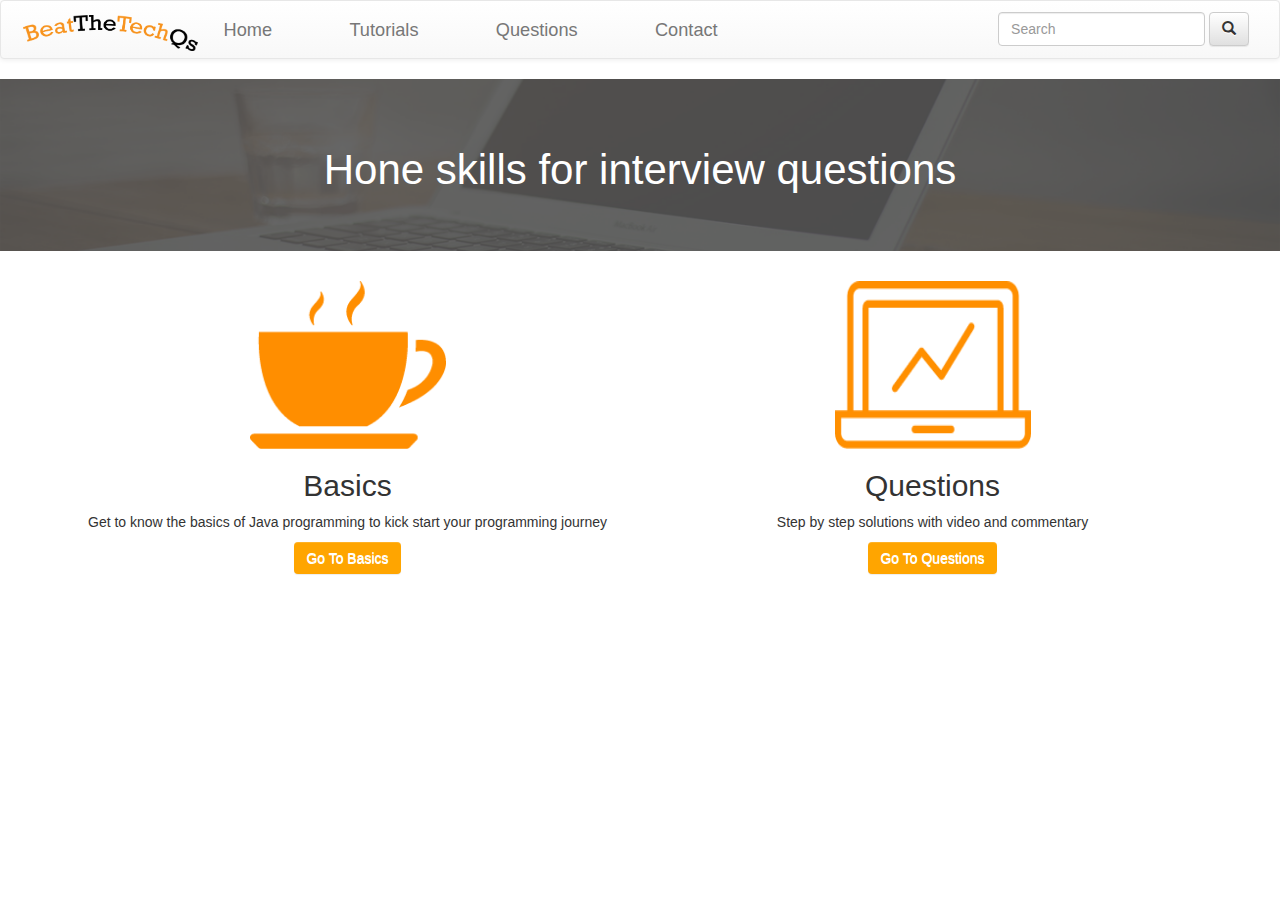
==== index.html @ aee79aad "First initial upload" ====
<!DOCTYPE html>
<html lang="en">
    <head>
        <meta charset='utf-8'>
        <meta http-equiv="X-UA-Compatible" content="IE=edge">
        <meta http-equiv="Content-Language" content="en">
        <meta name="viewport" content="width=device-width, initial-scale=1">
        <title>BeatTheTechQs</title>
        <link rel="stylesheet" href="css/bootstrap.min.css">
        <link rel="stylesheet" href="css/main.css">
        <link rel="stylesheet" href="css/bootstrap-theme.min.css">
        <link rel="stylesheet" href="style.css">
    </head>
    <body>
        <nav role="navigation" class="navbar navbar-default">
            <div class="container-fluid">
                <div class="navbar-header">
                    <a class="brand" href="#"><img src="images/title.png" class="logo"></a>
                    <button type="button" class="navbar-toggle" data-target="#navbarCollapse" data-toggle="collapse">
                        <span class="sr-only">Toggle navigation</span>
                        <span class="icon-bar"></span>
                        <span class="icon-bar"></span>
                        <span class="icon-bar"></span>
                    </button>
                </div>
                <div class="navbar-collapse collapse" id="navbarCollapse">
                    <ul class="nav navbar-nav">
                        <li><a href="#">Home</a></li>
                        <li><a href="#">Tutorials</a></li>
                        <li><a href="#">Questions</a></li>
                        <li><a href="#">Contact</a></li>
                    </ul>
                    <form class="navbar-form navbar-right" role="search">
                        <div class="form-group">
                            <input type="text" class="form-control" placeholder="Search">
                        </div>
                        <button type="submit" class="btn btn-default"><span class="glyphicon glyphicon-search"></span></button>
                    </form>
                </div>
            </div>
        </nav>
        
        <div class="jumbotron">
            <div class="container">
                <h1>Hone skills for interview questions</h1>
            </div>
        </div>
        
        <div class="icons">
            <div class="container">
                <div class="row">
                    <div class="col-md-6">
                        <img src="images/java.png" class="body-image">
                        <h2>Basics</h2>
                        <p>Get to know the basics of Java programming to kick start your programming journey</p>
                        <button type="button" class="btn btn-default link-btn">Go To Basics<a href="#"></a></button>
                    </div>
                    <div class="col-md-6">
                        <img src="images/computer.png" class="body-image">
                        <h2>Questions</h2>
                        <p>Step by step solutions with video and commentary</p>
                        <button type="button" class="btn btn-default link-btn">Go To Questions<a href="#"></a></button>
                    </div>
                </div>
            </div>
        </div>
        
        <script src="js/bootstrap.js"></script>
        <script src="js/jquery-3.1.1.js"></script>
    </body>
</html>
---- style.css ----
.logo {
    height: 3em;
    margin-top: 1em;
    margin-left: 0.5em;
    padding-bottom:0.4em 

}

.nav li {
    color: #000000 !important;
    font-family: sans-serif;
    font-size: 1.3em;
    margin-right: 2em;
    padding: 0.2em 0;
    margin-left: 0.6em
}
.nav li:hover{
    border-bottom: 1px solid black;
    padding-bottom: 0.15em;
}

.jumbotron {
    background-color: white;
    background-image: url(images/background.png);
    background-repeat: no-repeat;
    background-position: center;
    background-size: 100%
}

.jumbotron h1 {
    text-align: center;
    color: white;
    font-size: 3em;

}

.navbar-form {
    margin-top: 0.8em;
}

.body-image {
    height: 12em;
    width: 14em;
}

.col-md-6 {
    text-align: center
}

.link-btn {
    color: white;
    background: orange;
    border: none;
}

.link-btn:hover {
    color: black;
    background: white;
}
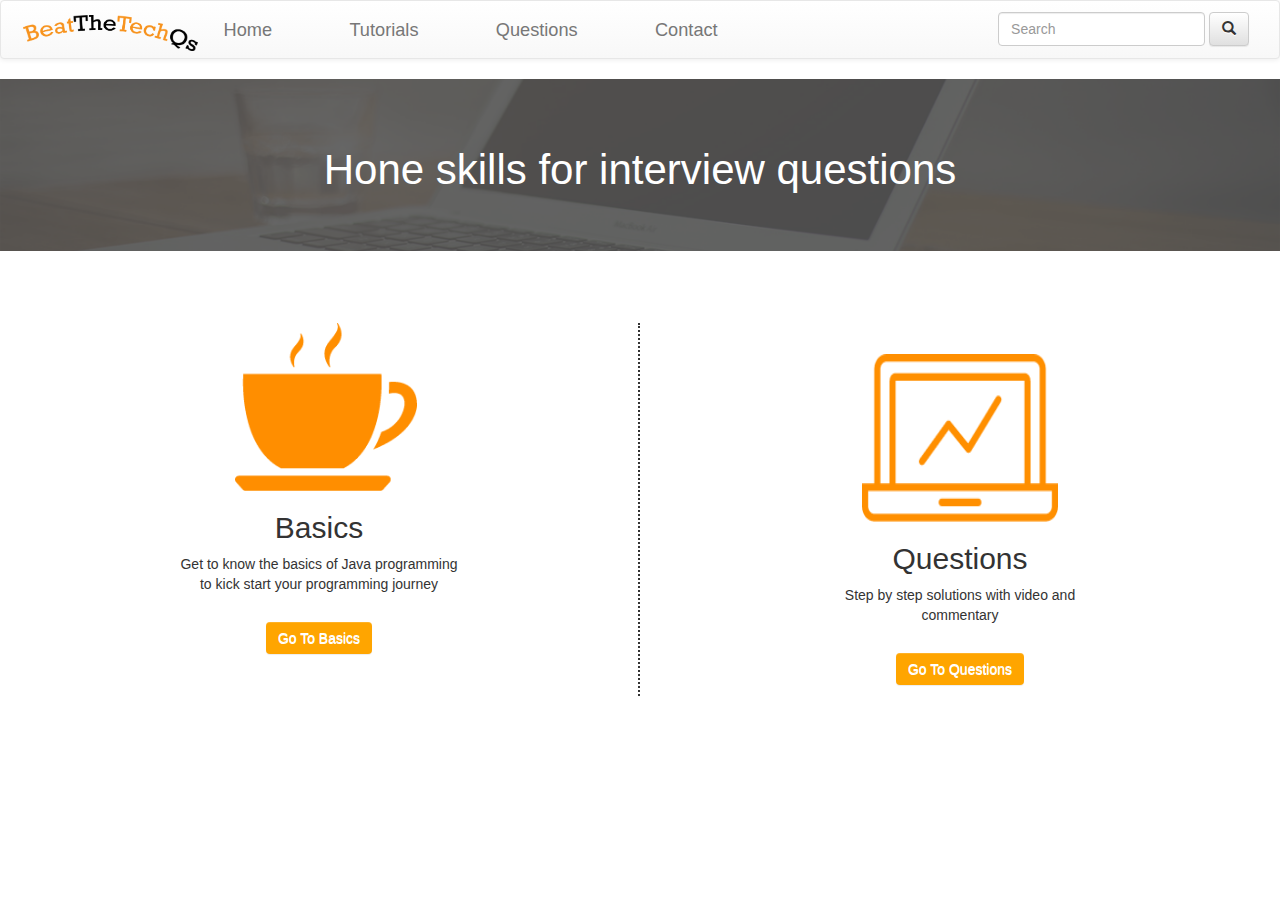
==== commit 984a47f1: "Second day" ====
--- a/index.html
+++ b/index.html
@@ -28,7 +28,7 @@
                         <li><a href="#">Home</a></li>
                         <li><a href="#">Tutorials</a></li>
                         <li><a href="#">Questions</a></li>
-                        <li><a href="#">Contact</a></li>
+                        <li><a href="player.html">Contact</a></li>
                     </ul>
                     <form class="navbar-form navbar-right" role="search">
                         <div class="form-group">
@@ -47,16 +47,16 @@
         </div>
         
         <div class="icons">
-            <div class="container">
+            <div class="container-fluid">
                 <div class="row">
-                    <div class="col-md-6">
-                        <img src="images/java.png" class="body-image">
+                    <div class="col-md-6 icon-right">
+                        <img src="images/java.png" class="body-image java-image">
                         <h2>Basics</h2>
                         <p>Get to know the basics of Java programming to kick start your programming journey</p>
                         <button type="button" class="btn btn-default link-btn">Go To Basics<a href="#"></a></button>
                     </div>
                     <div class="col-md-6">
-                        <img src="images/computer.png" class="body-image">
+                        <img src="images/computer.png" class="body-image computer-image">
                         <h2>Questions</h2>
                         <p>Step by step solutions with video and commentary</p>
                         <button type="button" class="btn btn-default link-btn">Go To Questions<a href="#"></a></button>
--- a/style.css
+++ b/style.css
@@ -43,8 +43,29 @@
     width: 14em;
 }
 
+.computer-image {
+    margin-top: 2.2em;
+}
+
+.java-image {
+    padding-left: 1em;;
+}
+
 .col-md-6 {
-    text-align: center
+    text-align: center;
+    margin-top: 3em;
+    padding-bottom: 3em;
+}
+
+.icon-right {
+    border-right: 2px dotted;
+}
+
+.col-md-6 p {
+    max-width: 20em;
+    align-content: center;
+    margin: auto;
+    margin-bottom: 2em;
 }
 
 .link-btn {
@@ -58,3 +79,14 @@
     background: white;
 }
 
+.video-player {
+    text-align: center;
+}
+
+.blog-post {
+    border-left: 2px dotted;
+    border-right: 2px dotted;
+    margin-top: 3em;
+    margin-bottom: 3em;
+}
+
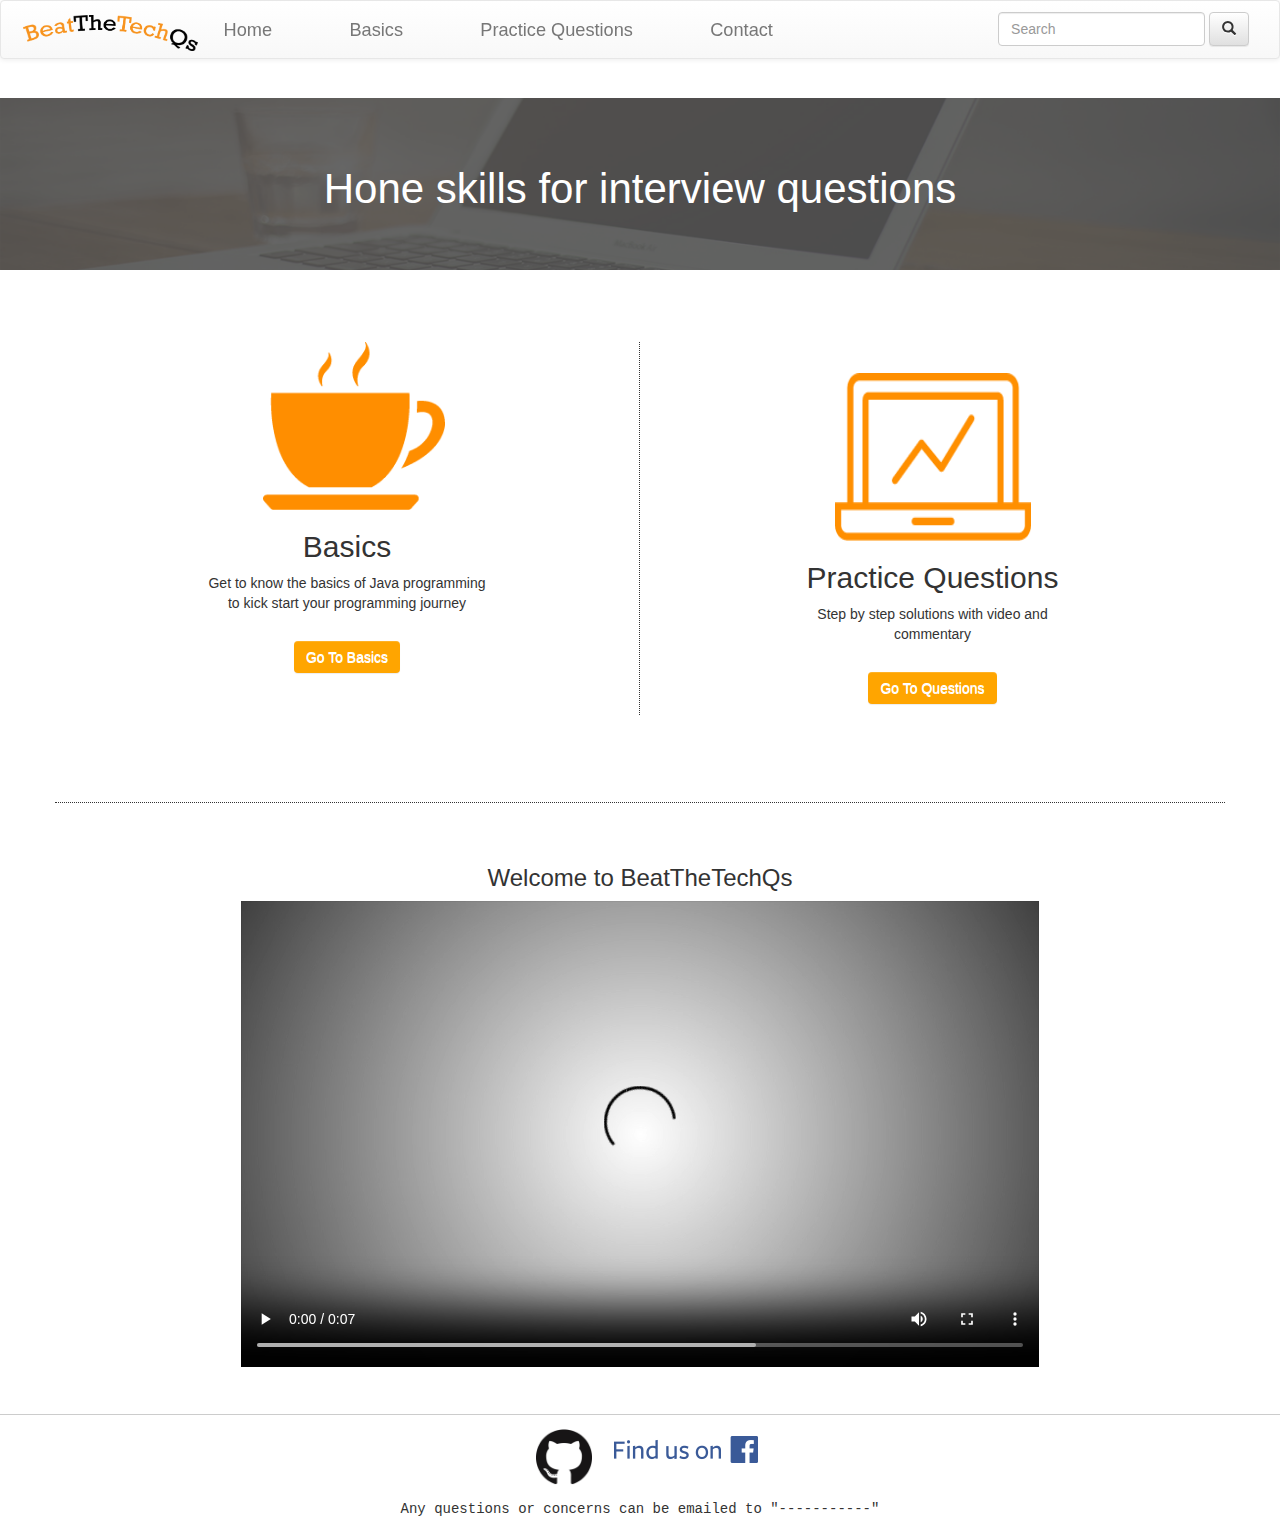
==== commit 517d4601: "Third update" ====
--- a/index.html
+++ b/index.html
@@ -12,7 +12,7 @@
         <link rel="stylesheet" href="style.css">
     </head>
     <body>
-        <nav role="navigation" class="navbar navbar-default">
+        <nav role="navigation" class="navbar navbar-default nav-header">
             <div class="container-fluid">
                 <div class="navbar-header">
                     <a class="brand" href="#"><img src="images/title.png" class="logo"></a>
@@ -25,9 +25,9 @@
                 </div>
                 <div class="navbar-collapse collapse" id="navbarCollapse">
                     <ul class="nav navbar-nav">
-                        <li><a href="#">Home</a></li>
-                        <li><a href="#">Tutorials</a></li>
-                        <li><a href="#">Questions</a></li>
+                        <li><a href="index.html">Home</a></li>
+                        <li><a href="basics.html">Basics</a></li>
+                        <li><a href="questions.html">Practice Questions</a></li>
                         <li><a href="player.html">Contact</a></li>
                     </ul>
                     <form class="navbar-form navbar-right" role="search">
@@ -40,29 +40,55 @@
             </div>
         </nav>
         
-        <div class="jumbotron">
-            <div class="container">
-                <h1>Hone skills for interview questions</h1>
+        <div class="start">
+            <div class="jumbotron">
+                <div class="container">
+                    <h1>Hone skills for interview questions</h1>
+                </div>
             </div>
         </div>
-        
         <div class="icons">
-            <div class="container-fluid">
+            <div class="container">
                 <div class="row">
                     <div class="col-md-6 icon-right">
                         <img src="images/java.png" class="body-image java-image">
                         <h2>Basics</h2>
                         <p>Get to know the basics of Java programming to kick start your programming journey</p>
-                        <button type="button" class="btn btn-default link-btn">Go To Basics<a href="#"></a></button>
+                        <a href="basics.html">
+                            <button type="button" class="btn btn-default link-btn">Go To Basics</button>
+                        </a>
                     </div>
                     <div class="col-md-6">
                         <img src="images/computer.png" class="body-image computer-image">
-                        <h2>Questions</h2>
+                        <h2>Practice Questions</h2>
                         <p>Step by step solutions with video and commentary</p>
-                        <button type="button" class="btn btn-default link-btn">Go To Questions<a href="#"></a></button>
+                        <a href="questions.html">
+                            <button type="button" class="btn btn-default link-btn">Go To Questions</button>
+                        </a>
                     </div>
                 </div>
             </div>
+        </div>
+        <div class="container divider"></div>
+        
+        <div class="container intro-video-container">
+            <h3 class="intro-title">Welcome to BeatTheTechQs</h3>
+            <video controls width="70%">
+                <source src="videos/logo.mp4" type="video/mp4">
+                Your browser does not support the video tag.
+            </video>
+        </div>
+        
+        <div class="footer">
+            <a href="https://github.com/BeatTheTechQs" target="_blank">
+                <img class="footer-image git-image" src="images/github.png">
+            </a>
+            
+            <a href="https://www.facebook.com/beatthetechqs/" target="_blank">
+                <img clas="footer-image facebook-image" src="images/facebook.png">
+            </a>
+            
+            <p>Any questions or concerns can be emailed to "-----------"</p>
         </div>
         
         <script src="js/bootstrap.js"></script>
--- a/style.css
+++ b/style.css
@@ -1,9 +1,16 @@
+
 .logo {
     height: 3em;
     margin-top: 1em;
     margin-left: 0.5em;
     padding-bottom:0.4em 
 
+}
+
+.nav-header {
+    width: 100%;
+    position: fixed;
+    z-index: 100;
 }
 
 .nav li {
@@ -19,12 +26,15 @@
     padding-bottom: 0.15em;
 }
 
+.start {
+    padding-top: 7em 
+}
 .jumbotron {
     background-color: white;
     background-image: url(images/background.png);
     background-repeat: no-repeat;
     background-position: center;
-    background-size: 100%
+    background-size: 100%;
 }
 
 .jumbotron h1 {
@@ -58,7 +68,7 @@
 }
 
 .icon-right {
-    border-right: 2px dotted;
+    border-right: 1px dotted;
 }
 
 .col-md-6 p {
@@ -90,3 +100,58 @@
     margin-bottom: 3em;
 }
 
+.divider {
+    border-top: 1px dotted;
+    margin-top: 4em
+}
+
+.intro-video-container {
+    margin-top: 3em;
+    text-align: center
+}
+
+.footer {
+    margin-top: 3em;
+    margin-bottom: 1em;
+    border-top: 1px solid #CCCCCC;
+    height: contain;
+    text-align: center;
+    font-family: monospace;
+}
+
+.footer-image {
+    height: 4em;
+    margin-top: 1em;
+    margin-left: 1em;
+    margin-right: 1em;
+}
+
+.footer p {
+    margin: 1em;
+}
+
+.chapter-header {
+    border-bottom: 1px solid #000000;
+    border-top: 1px solid #000000;
+    margin-top: 2em;
+    margin-bottom: 2em;
+}
+
+.chapter-header h2 {
+    color: #F7931E;
+    margin-left: 1em;
+}
+
+.chapter-header h4 {
+    margin-left: 2em;
+}
+
+.chapter-content {
+    margin-left: 4em;
+}
+
+.chapter-content a {
+    color: #F7931E;
+    cursor: pointer;
+}
+
